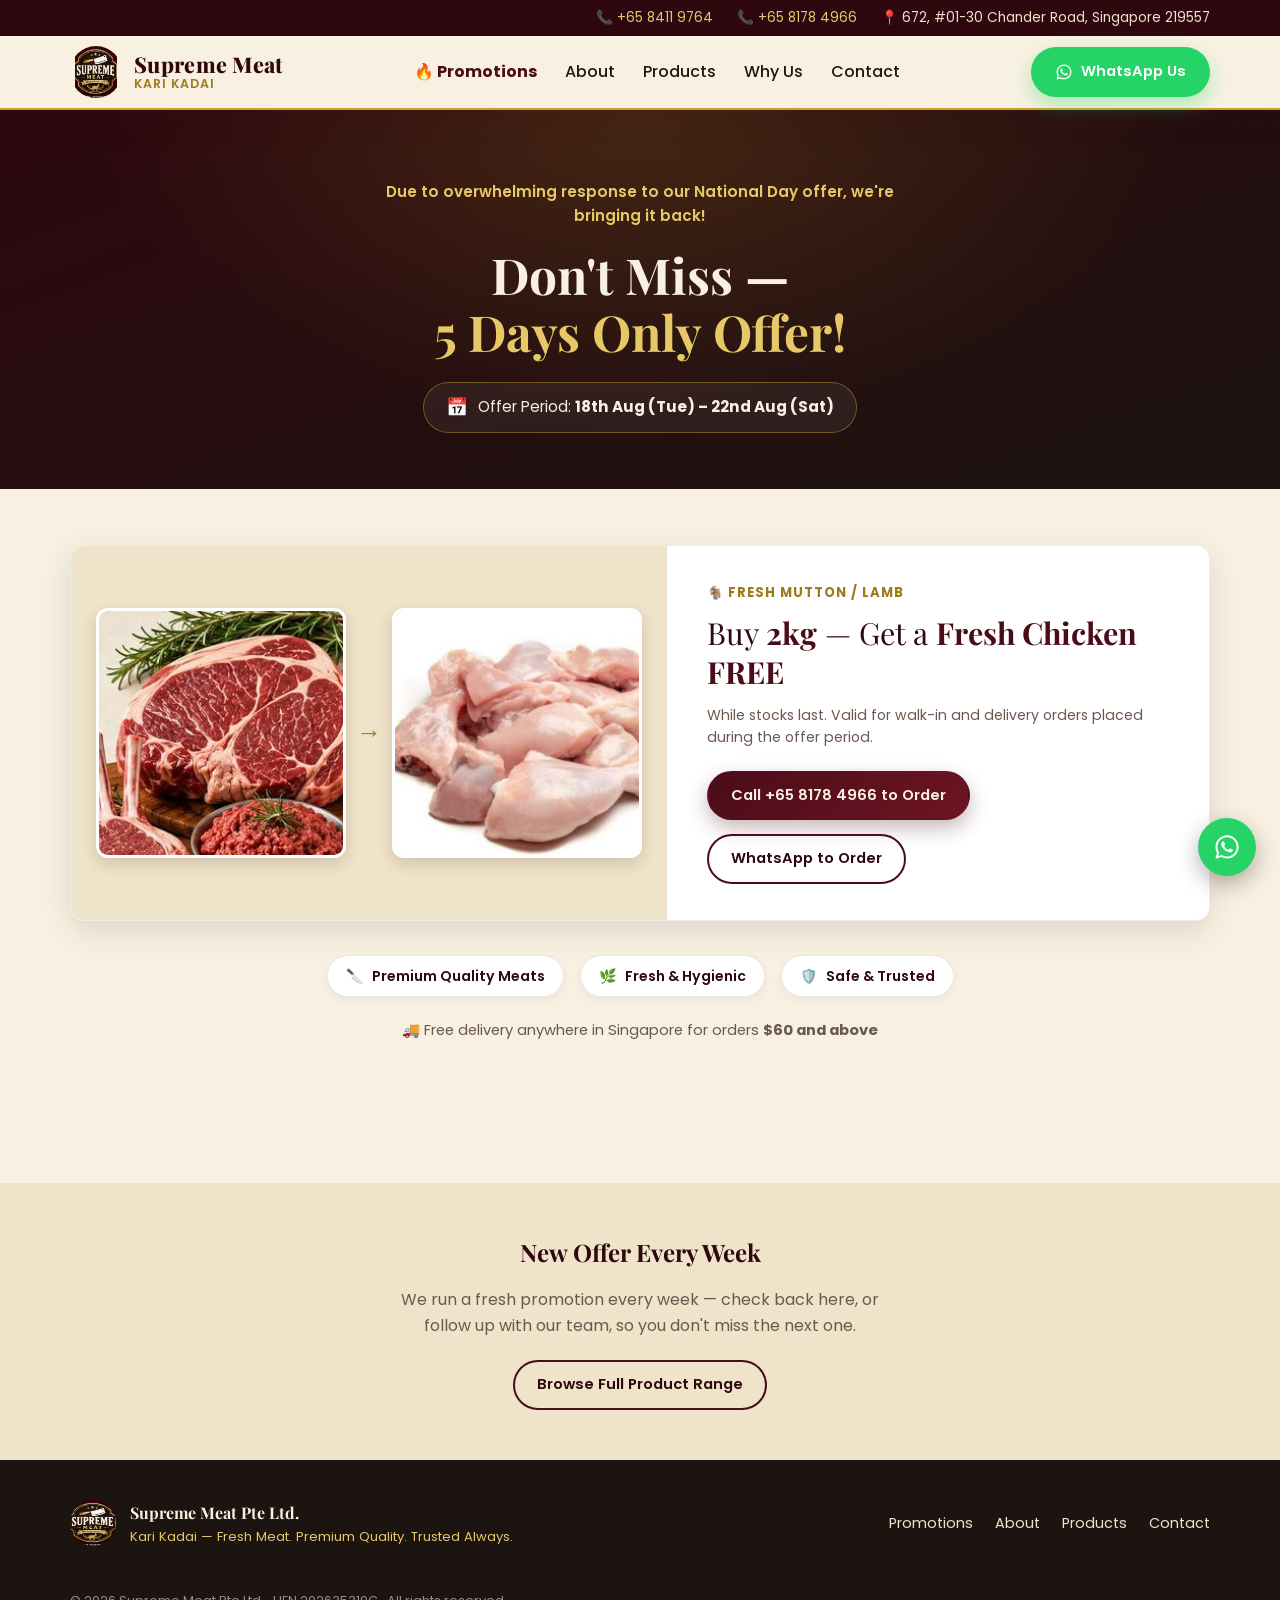
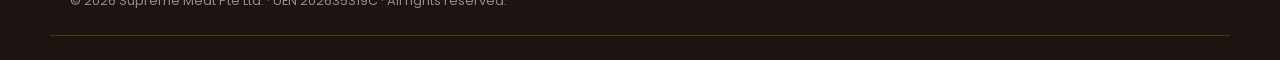
==== promotions.html @ 1bc74f45 "Add weekly Promotions page and homepage hero slider New promotions.html covers this week's offer (bu" ====
<!DOCTYPE html>
<html lang="en">
<head>
<meta charset="UTF-8">
<meta name="viewport" content="width=device-width, initial-scale=1.0">
<title>This Week's Offer | Supreme Meat Pte Ltd.</title>
<meta name="description" content="This week's promotion from Supreme Meat Pte Ltd. (Kari Kadai) — new offers every week on fresh goat, mutton and chicken in Singapore.">
<link rel="icon" type="image/png" href="assets/images/favicon.png">
<link rel="preconnect" href="https://fonts.googleapis.com">
<link rel="preconnect" href="https://fonts.gstatic.com" crossorigin>
<link href="https://fonts.googleapis.com/css2?family=Playfair+Display:wght@600;700;800;900&family=Poppins:wght@300;400;500;600;700&display=swap" rel="stylesheet">
<link rel="stylesheet" href="assets/css/style.css">
</head>
<body>

<div class="topbar">
  <div class="container topbar-inner">
    <div class="topbar-item"><a href="tel:+6584119764">📞 +65 8411 9764</a></div>
    <div class="topbar-item topbar-item--hide-sm"><a href="tel:+6581784966">📞 +65 8178 4966</a></div>
    <div class="topbar-item topbar-item--hide-sm">📍 672, #01-30 Chander Road, Singapore 219557</div>
  </div>
</div>

<header class="site-header" id="top">
  <div class="container header-inner">
    <a href="index.html" class="brand">
      <img src="assets/images/logo.png" alt="Supreme Meat logo" class="brand-logo">
      <span class="brand-text">
        <span class="brand-name">Supreme Meat</span>
        <span class="brand-tagline">Kari Kadai</span>
      </span>
    </a>

    <nav class="nav" id="nav">
      <a href="promotions.html" class="nav-promo">🔥 Promotions</a>
      <a href="index.html#about">About</a>
      <a href="index.html#products">Products</a>
      <a href="index.html#why-us">Why Us</a>
      <a href="index.html#contact">Contact</a>
    </nav>

    <a href="https://wa.me/6584119764?text=Hi%20Supreme%20Meat%2C%20I%27d%20like%20to%20order%20this%20week%27s%20offer" class="btn btn-whatsapp" target="_blank" rel="noopener">
      <svg viewBox="0 0 24 24" width="18" height="18" fill="currentColor"><path d="M12.04 2C6.58 2 2.13 6.45 2.13 11.91c0 1.75.46 3.45 1.32 4.95L2.05 22l5.25-1.38a9.87 9.87 0 0 0 4.74 1.21h.005c5.46 0 9.9-4.45 9.9-9.92 0-2.65-1.03-5.14-2.9-7.01A9.82 9.82 0 0 0 12.04 2zm0 18.15h-.004a8.2 8.2 0 0 1-4.19-1.15l-.3-.18-3.12.82.83-3.04-.2-.31a8.22 8.22 0 0 1-1.26-4.38c0-4.54 3.7-8.24 8.25-8.24 2.2 0 4.27.86 5.83 2.42a8.18 8.18 0 0 1 2.41 5.83c0 4.55-3.7 8.23-8.25 8.23zm4.52-6.16c-.25-.12-1.47-.72-1.7-.81-.23-.08-.39-.12-.56.13-.17.24-.64.8-.79.97-.14.16-.29.18-.54.06-.25-.12-1.04-.38-1.99-1.22-.73-.66-1.23-1.47-1.37-1.72-.14-.25-.02-.38.11-.5.11-.11.25-.29.37-.43.12-.15.16-.25.25-.41.08-.17.04-.31-.02-.43-.06-.12-.56-1.35-.77-1.85-.2-.48-.41-.42-.56-.43h-.48c-.17 0-.43.06-.66.31-.23.25-.86.84-.86 2.04 0 1.2.88 2.37 1 2.53.12.17 1.73 2.64 4.2 3.7.59.25 1.04.4 1.4.51.59.19 1.12.16 1.55.1.47-.07 1.47-.6 1.68-1.18.21-.58.21-1.08.14-1.18-.06-.11-.22-.17-.47-.29z"/></svg>
      WhatsApp Us
    </a>

    <button class="nav-toggle" id="navToggle" aria-label="Toggle menu">
      <span></span><span></span><span></span>
    </button>
  </div>
</header>

<!-- ============================================================
     THIS WEEK'S OFFER — update this block each week
     ============================================================ -->
<section class="promo-hero">
  <div class="container promo-hero-inner">
    <p class="promo-hero-eyebrow">Due to overwhelming response to our National Day offer, we're bringing it back!</p>
    <h1 class="promo-hero-headline">Don't Miss —<br><span>5 Days Only Offer!</span></h1>
    <div class="promo-period">
      <span class="promo-period-icon">📅</span>
      <span>Offer Period: <strong>18th Aug (Tue) – 22nd Aug (Sat)</strong></span>
    </div>
  </div>
</section>

<section class="promo-offer">
  <div class="container">
    <div class="promo-offer-card">
      <div class="promo-offer-media">
        <img src="assets/images/products/goat-lamb-chops.jpg" alt="Fresh Mutton / Lamb">
        <span class="promo-offer-arrow">→</span>
        <img src="assets/images/products/chicken-fresh.jpg" alt="Fresh Chicken">
      </div>
      <div class="promo-offer-copy">
        <p class="promo-offer-kicker">🐐 Fresh Mutton / Lamb</p>
        <p class="promo-offer-deal">Buy <strong>2kg</strong> — Get a <strong>Fresh Chicken FREE</strong></p>
        <p class="promo-offer-note">While stocks last. Valid for walk-in and delivery orders placed during the offer period.</p>
        <div class="promo-offer-actions">
          <a href="tel:+6581784966" class="btn btn-primary">Call +65 8178 4966 to Order</a>
          <a href="https://wa.me/6584119764?text=Hi%20Supreme%20Meat%2C%20I%27d%20like%20to%20order%20this%20week%27s%20offer" class="btn btn-outline" target="_blank" rel="noopener">WhatsApp to Order</a>
        </div>
      </div>
    </div>

    <div class="promo-badges">
      <div class="promo-badge"><span>🔪</span>Premium Quality Meats</div>
      <div class="promo-badge"><span>🌿</span>Fresh &amp; Hygienic</div>
      <div class="promo-badge"><span>🛡️</span>Safe &amp; Trusted</div>
    </div>

    <p class="promo-delivery">🚚 Free delivery anywhere in Singapore for orders <strong>$60 and above</strong></p>
  </div>
</section>
<!-- ========================== end weekly offer block ========================== -->

<section class="promo-next">
  <div class="container promo-next-inner">
    <h2>New Offer Every Week</h2>
    <p>We run a fresh promotion every week — check back here, or follow up with our team, so you don't miss the next one.</p>
    <a href="index.html#products" class="btn btn-outline">Browse Full Product Range</a>
  </div>
</section>

<footer class="site-footer">
  <div class="container footer-inner">
    <div class="footer-brand">
      <img src="assets/images/logo.png" alt="Supreme Meat logo">
      <div>
        <p class="footer-name">Supreme Meat Pte Ltd.</p>
        <p class="footer-tagline">Kari Kadai — Fresh Meat. Premium Quality. Trusted Always.</p>
      </div>
    </div>
    <div class="footer-links">
      <a href="promotions.html">Promotions</a>
      <a href="index.html#about">About</a>
      <a href="index.html#products">Products</a>
      <a href="index.html#contact">Contact</a>
    </div>
    <p class="footer-copy">&copy; <span id="year"></span> Supreme Meat Pte Ltd. · UEN 202635319C · All rights reserved.</p>
  </div>
</footer>

<a href="https://wa.me/6584119764?text=Hi%20Supreme%20Meat%2C%20I%27d%20like%20to%20order%20this%20week%27s%20offer" class="whatsapp-float" target="_blank" rel="noopener" aria-label="Chat on WhatsApp">
  <svg viewBox="0 0 24 24" width="28" height="28" fill="currentColor"><path d="M12.04 2C6.58 2 2.13 6.45 2.13 11.91c0 1.75.46 3.45 1.32 4.95L2.05 22l5.25-1.38a9.87 9.87 0 0 0 4.74 1.21h.005c5.46 0 9.9-4.45 9.9-9.92 0-2.65-1.03-5.14-2.9-7.01A9.82 9.82 0 0 0 12.04 2zm0 18.15h-.004a8.2 8.2 0 0 1-4.19-1.15l-.3-.18-3.12.82.83-3.04-.2-.31a8.22 8.22 0 0 1-1.26-4.38c0-4.54 3.7-8.24 8.25-8.24 2.2 0 4.27.86 5.83 2.42a8.18 8.18 0 0 1 2.41 5.83c0 4.55-3.7 8.23-8.25 8.23zm4.52-6.16c-.25-.12-1.47-.72-1.7-.81-.23-.08-.39-.12-.56.13-.17.24-.64.8-.79.97-.14.16-.29.18-.54.06-.25-.12-1.04-.38-1.99-1.22-.73-.66-1.23-1.47-1.37-1.72-.14-.25-.02-.38.11-.5.11-.11.25-.29.37-.43.12-.15.16-.25.25-.41.08-.17.04-.31-.02-.43-.06-.12-.56-1.35-.77-1.85-.2-.48-.41-.42-.56-.43h-.48c-.17 0-.43.06-.66.31-.23.25-.86.84-.86 2.04 0 1.2.88 2.37 1 2.53.12.17 1.73 2.64 4.2 3.7.59.25 1.04.4 1.4.51.59.19 1.12.16 1.55.1.47-.07 1.47-.6 1.68-1.18.21-.58.21-1.08.14-1.18-.06-.11-.22-.17-.47-.29z"/></svg>
</a>

<script src="assets/js/script.js"></script>
</body>
</html>
---- assets/css/style.css ----
/* ===== Supreme Meat / Kari Kadai — Site Styles ===== */

:root {
  --maroon-dark: #2e070f;
  --maroon: #4a0d18;
  --maroon-light: #6e1424;
  --gold: #c9a227;
  --gold-light: #e6c869;
  --gold-dark: #9c7c1c;
  --cream: #f8f1e2;
  --cream-dark: #efe3c9;
  --brown-dark: #1c1410;
  --text-dark: #241512;
  --text-muted: #6b584f;
  --radius: 14px;
  --shadow: 0 10px 30px rgba(46, 7, 15, 0.12);
  --font-display: 'Playfair Display', Georgia, serif;
  --font-body: 'Poppins', 'Segoe UI', sans-serif;
}

* { box-sizing: border-box; }

html { scroll-behavior: smooth; }

body {
  margin: 0;
  font-family: var(--font-body);
  color: var(--text-dark);
  background: var(--cream);
  line-height: 1.6;
}

img { max-width: 100%; display: block; }

.container {
  width: 100%;
  max-width: 1180px;
  margin: 0 auto;
  padding: 0 20px;
}

h1, h2, h3, h4 { font-family: var(--font-display); margin: 0 0 .5em; color: var(--maroon-dark); }

a { color: inherit; text-decoration: none; }

ul { padding-left: 1.2em; }

/* ---- Topbar ---- */
.topbar {
  background: var(--maroon-dark);
  color: var(--cream-dark);
  font-size: 0.85rem;
}
.topbar-inner {
  display: flex;
  align-items: center;
  justify-content: flex-end;
  gap: 24px;
  padding: 7px 20px;
}
.topbar-item a { color: var(--gold-light); }
.topbar-item a:hover { text-decoration: underline; }

/* ---- Header ---- */
.site-header {
  position: sticky;
  top: 0;
  z-index: 100;
  background: var(--cream);
  border-bottom: 2px solid var(--gold);
  box-shadow: var(--shadow);
}
.header-inner {
  display: flex;
  align-items: center;
  justify-content: space-between;
  gap: 20px;
  padding: 10px 20px;
}
.brand {
  display: flex;
  align-items: center;
  gap: 12px;
}
.brand-logo {
  width: 52px;
  height: 52px;
  object-fit: contain;
  border-radius: 50%;
}
.brand-text { display: flex; flex-direction: column; line-height: 1.15; }
.brand-name {
  font-family: var(--font-display);
  font-weight: 800;
  font-size: 1.35rem;
  color: var(--maroon-dark);
  letter-spacing: .3px;
}
.brand-tagline {
  font-size: .78rem;
  color: var(--gold-dark);
  font-weight: 600;
  letter-spacing: 1px;
  text-transform: uppercase;
}

.nav {
  display: flex;
  gap: 28px;
  font-weight: 500;
}
.nav a { position: relative; padding: 6px 0; }
.nav a:hover { color: var(--maroon); }
.nav a.nav-promo { color: var(--maroon); font-weight: 700; }
.nav a::after {
  content: '';
  position: absolute;
  left: 0; bottom: 0;
  width: 0; height: 2px;
  background: var(--gold);
  transition: width .2s ease;
}
.nav a:hover::after { width: 100%; }

.btn {
  display: inline-flex;
  align-items: center;
  gap: 8px;
  padding: 11px 22px;
  border-radius: 999px;
  font-weight: 600;
  font-size: .92rem;
  border: 2px solid transparent;
  cursor: pointer;
  transition: transform .15s ease, box-shadow .15s ease, background .15s ease, color .15s ease;
  white-space: nowrap;
}
.btn:hover { transform: translateY(-2px); }
.btn-primary {
  background: linear-gradient(135deg, var(--maroon), var(--maroon-light));
  color: var(--cream);
  box-shadow: 0 8px 20px rgba(74,13,24,.3);
}
.btn-primary:hover { box-shadow: 0 10px 24px rgba(74,13,24,.4); }
.btn-outline {
  background: transparent;
  border-color: var(--maroon);
  color: var(--maroon-dark);
}
.btn-outline:hover { background: var(--maroon); color: var(--cream); }
.btn-whatsapp {
  background: #25D366;
  color: #fff;
  box-shadow: 0 8px 20px rgba(37,211,102,.35);
}
.btn-whatsapp:hover { background: #1ebe5a; }

.nav-toggle {
  display: none;
  flex-direction: column;
  gap: 5px;
  background: none;
  border: none;
  cursor: pointer;
  padding: 6px;
}
.nav-toggle span {
  width: 26px;
  height: 3px;
  background: var(--maroon-dark);
  border-radius: 2px;
}

/* ---- Promo bar ---- */
.promo-bar {
  display: block;
  background: linear-gradient(90deg, var(--maroon-dark), var(--maroon) 60%, var(--maroon-dark));
  color: var(--cream);
  text-decoration: none;
  border-bottom: 1px solid rgba(201,162,39,.4);
}
.promo-bar-inner {
  display: flex;
  align-items: center;
  justify-content: center;
  gap: 14px;
  flex-wrap: wrap;
  padding: 11px 20px;
  text-align: center;
}
.promo-bar-tag {
  background: var(--gold);
  color: var(--maroon-dark);
  font-size: .72rem;
  font-weight: 800;
  letter-spacing: .5px;
  text-transform: uppercase;
  padding: 4px 11px;
  border-radius: 999px;
  flex-shrink: 0;
}
.promo-bar-text {
  font-size: .92rem;
  font-weight: 500;
}
.promo-bar-cta {
  font-size: .88rem;
  font-weight: 700;
  color: var(--gold-light);
  flex-shrink: 0;
}
.promo-bar:hover .promo-bar-cta { text-decoration: underline; }

/* ---- Hero / slider ---- */
.hero {
  position: relative;
  min-height: 78vh;
  overflow: hidden;
  color: var(--cream);
}
.hero-slider .slide {
  position: absolute;
  inset: 0;
  display: flex;
  align-items: center;
  background-size: cover;
  background-position: center;
  opacity: 0;
  visibility: hidden;
  transition: opacity .9s ease;
  cursor: pointer;
}
.hero-slider .slide.is-active {
  position: relative;
  opacity: 1;
  visibility: visible;
  z-index: 2;
}
.hero-overlay {
  position: absolute;
  inset: 0;
  z-index: 0;
}
.hero-overlay--brand {
  background: linear-gradient(100deg, rgba(20,4,8,.92) 25%, rgba(20,4,8,.68) 55%, rgba(20,4,8,.4) 100%);
}
.hero-overlay--delivery {
  background: linear-gradient(100deg, rgba(28,18,4,.92) 25%, rgba(92,68,10,.72) 55%, rgba(92,68,10,.38) 100%);
}
.hero-overlay--promo {
  background: linear-gradient(100deg, rgba(46,7,15,.94) 20%, rgba(122,20,36,.78) 55%, rgba(122,20,36,.42) 100%);
}
.hero-content { position: relative; z-index: 1; max-width: 640px; padding: 90px 20px; }
.slider-dots {
  position: absolute;
  bottom: 22px;
  left: 50%;
  transform: translateX(-50%);
  z-index: 3;
  display: flex;
  gap: 10px;
}
.dot {
  width: 10px;
  height: 10px;
  border-radius: 50%;
  background: rgba(255,255,255,.4);
  border: none;
  padding: 0;
  cursor: pointer;
  transition: background .2s ease, transform .2s ease;
}
.dot.is-active { background: var(--gold-light); transform: scale(1.35); }
.dot:hover { background: rgba(255,255,255,.7); }
.hero-eyebrow {
  color: var(--gold-light);
  letter-spacing: 2px;
  font-weight: 600;
  font-size: .82rem;
  text-transform: uppercase;
  margin-bottom: 14px;
}
.hero h1 {
  color: var(--cream);
  font-size: clamp(2.2rem, 5vw, 3.4rem);
  font-weight: 800;
  line-height: 1.15;
  margin-bottom: 18px;
}
.hero h1 span { color: var(--gold-light); }
.hero-sub {
  font-size: 1.05rem;
  color: var(--cream-dark);
  max-width: 520px;
  margin-bottom: 30px;
}
.hero-actions { display: flex; gap: 16px; flex-wrap: wrap; }
.hero .btn-outline { border-color: var(--gold-light); color: var(--cream); }
.hero .btn-outline:hover { background: var(--gold-light); color: var(--maroon-dark); }

/* ---- Features strip ---- */
.features {
  background: var(--brown-dark);
  color: var(--cream-dark);
  padding: 26px 0;
  border-bottom: 3px solid var(--gold);
}
.features-grid {
  display: grid;
  grid-template-columns: repeat(4, 1fr);
  gap: 20px;
  text-align: center;
}
.feature { display: flex; flex-direction: column; align-items: center; gap: 10px; }
.feature-icon {
  width: 50px; height: 50px;
  border-radius: 50%;
  display: flex; align-items: center; justify-content: center;
  background: rgba(201,162,39,.12);
  color: var(--gold-light);
  border: 1px solid rgba(201,162,39,.4);
}
.feature h3 { color: var(--cream); font-size: .95rem; font-family: var(--font-body); font-weight: 600; margin: 0; }

/* ---- Section generic ---- */
section { padding: 80px 0; }
.section-eyebrow {
  color: var(--gold-dark);
  text-transform: uppercase;
  letter-spacing: 2px;
  font-weight: 700;
  font-size: .82rem;
  margin-bottom: 8px;
}
.section-sub { color: var(--text-muted); max-width: 620px; }
.center { text-align: center; margin-left: auto; margin-right: auto; }
h2.center, .section-sub.center { margin-left: auto; margin-right: auto; }
.products h2.center { margin-bottom: 10px; }

/* ---- About ---- */
.about { background: var(--cream); }
.about-grid {
  display: grid;
  grid-template-columns: 300px 1fr;
  gap: 60px;
  align-items: center;
}
.about-media img {
  border-radius: var(--radius);
  box-shadow: var(--shadow);
  border: 6px solid #fff;
}
.about-copy h2 { font-size: 2rem; margin-bottom: 18px; }
.about-copy .accent { color: var(--maroon); }
.about-points { margin: 20px 0 28px; color: var(--text-muted); }
.about-points li { margin-bottom: 8px; }
.about-cta { display: flex; gap: 14px; flex-wrap: wrap; }

/* ---- Products ---- */
.products { background: var(--cream-dark); }
.product-group-title {
  display: flex;
  align-items: center;
  gap: 10px;
  color: var(--maroon);
  font-size: 1.25rem;
  margin: 46px 0 20px;
  padding-bottom: 10px;
  border-bottom: 2px solid var(--gold);
}
.product-group-title svg { color: var(--gold-dark); flex-shrink: 0; }
.product-group-title:first-of-type { margin-top: 30px; }

.product-grid {
  display: grid;
  grid-template-columns: repeat(auto-fill, minmax(210px, 1fr));
  gap: 20px;
}
.product-card {
  background: #fff;
  border: 1px solid rgba(74,13,24,.08);
  border-radius: var(--radius);
  overflow: hidden;
  text-align: center;
  box-shadow: 0 4px 14px rgba(46,7,15,.06);
  transition: transform .18s ease, box-shadow .18s ease, border-color .18s ease;
}
.product-card:hover {
  transform: translateY(-6px);
  box-shadow: 0 14px 28px rgba(46,7,15,.14);
  border-color: var(--gold);
}
.product-photo {
  position: relative;
  aspect-ratio: 4 / 3;
  background: var(--cream-dark);
}
.product-photo img {
  width: 100%;
  height: 100%;
  object-fit: cover;
  display: block;
}
.product-photo.photo-pending {
  display: flex;
  align-items: center;
  justify-content: center;
  border: 2px dashed rgba(201,162,39,.55);
}
.product-photo.photo-pending::before {
  content: '🔪';
  display: block;
  font-size: 1.6rem;
  opacity: .55;
}
.product-photo.photo-pending::after {
  content: 'Photo coming soon';
  position: absolute;
  bottom: 14px;
  left: 0;
  right: 0;
  text-align: center;
  font-size: .78rem;
  font-weight: 600;
  color: var(--text-muted);
}
.product-card-body {
  padding: 16px 18px 20px;
}
.product-card h4 {
  font-size: 1.02rem;
  margin-bottom: 6px;
  color: var(--maroon-dark);
}
.product-card p {
  font-size: .85rem;
  color: var(--text-muted);
  margin: 0;
}

/* ---- Why Us ---- */
.why-us { background: var(--maroon-dark); color: var(--cream-dark); }
.why-grid {
  display: grid;
  grid-template-columns: 1fr 1fr;
  gap: 50px;
  align-items: center;
}
.why-copy h2 { color: var(--cream); font-size: 2rem; }
.why-copy .section-eyebrow { color: var(--gold-light); }
.why-copy p { color: var(--cream-dark); }
.why-badges { display: grid; grid-template-columns: 1fr 1fr; gap: 18px; }
.why-badge {
  display: flex;
  gap: 14px;
  align-items: flex-start;
  background: rgba(255,255,255,.04);
  border: 1px solid rgba(201,162,39,.3);
  border-radius: var(--radius);
  padding: 18px;
}
.why-badge-icon {
  font-size: 1.4rem;
  width: 42px; height: 42px;
  display: flex; align-items: center; justify-content: center;
  background: rgba(201,162,39,.15);
  border-radius: 50%;
  color: var(--gold-light);
  flex-shrink: 0;
}
.why-badge h4 { color: var(--cream); margin: 0 0 4px; font-size: .98rem; }
.why-badge p { margin: 0; font-size: .84rem; color: var(--cream-dark); opacity: .85; }

/* ---- Promotions page ---- */
.promo-hero {
  background:
    radial-gradient(ellipse at top, rgba(201,162,39,.18), transparent 60%),
    linear-gradient(160deg, var(--maroon-dark), var(--brown-dark));
  color: var(--cream);
  padding: 70px 0 56px;
  text-align: center;
}
.promo-hero-inner { max-width: 720px; margin: 0 auto; }
.promo-hero-eyebrow {
  color: var(--gold-light);
  font-weight: 600;
  font-size: .95rem;
  max-width: 520px;
  margin: 0 auto 18px;
}
.promo-hero-headline {
  color: var(--cream);
  font-size: clamp(2rem, 5vw, 3.1rem);
  line-height: 1.15;
  margin-bottom: 22px;
  text-wrap: balance;
}
.promo-hero-headline span { color: var(--gold-light); }
.promo-period {
  display: inline-flex;
  align-items: center;
  gap: 10px;
  background: rgba(255,255,255,.06);
  border: 1px solid rgba(201,162,39,.45);
  border-radius: 999px;
  padding: 10px 22px;
  font-size: .95rem;
}
.promo-period-icon { font-size: 1.1rem; }

.promo-offer { background: var(--cream); padding-top: 56px; }
.promo-offer-card {
  display: grid;
  grid-template-columns: 1.1fr 1fr;
  gap: 0;
  background: #fff;
  border-radius: var(--radius);
  overflow: hidden;
  box-shadow: var(--shadow);
  border: 1px solid rgba(74,13,24,.08);
}
.promo-offer-media {
  display: flex;
  align-items: center;
  justify-content: center;
  gap: 10px;
  background: var(--cream-dark);
  padding: 20px;
}
.promo-offer-media img {
  width: 45%;
  aspect-ratio: 1;
  object-fit: cover;
  border-radius: 12px;
  border: 3px solid #fff;
  box-shadow: 0 6px 16px rgba(46,7,15,.15);
}
.promo-offer-arrow {
  font-size: 1.6rem;
  color: var(--gold-dark);
  flex-shrink: 0;
}
.promo-offer-copy { padding: 36px 40px; display: flex; flex-direction: column; justify-content: center; }
.promo-offer-kicker {
  color: var(--gold-dark);
  font-weight: 700;
  text-transform: uppercase;
  letter-spacing: 1px;
  font-size: .82rem;
  margin: 0 0 10px;
}
.promo-offer-deal {
  font-family: var(--font-display);
  font-size: clamp(1.4rem, 3vw, 1.9rem);
  color: var(--maroon-dark);
  margin: 0 0 12px;
  line-height: 1.3;
}
.promo-offer-deal strong { color: var(--maroon); }
.promo-offer-note { color: var(--text-muted); font-size: .88rem; margin: 0 0 22px; }
.promo-offer-actions { display: flex; gap: 14px; flex-wrap: wrap; }

.promo-badges {
  display: flex;
  justify-content: center;
  gap: 16px;
  flex-wrap: wrap;
  margin: 34px 0 22px;
}
.promo-badge {
  display: flex;
  align-items: center;
  gap: 8px;
  background: #fff;
  border: 1px solid rgba(74,13,24,.1);
  border-radius: 999px;
  padding: 9px 18px;
  font-size: .88rem;
  font-weight: 600;
  color: var(--maroon-dark);
  box-shadow: 0 3px 10px rgba(46,7,15,.05);
}
.promo-delivery {
  text-align: center;
  color: var(--text-muted);
  font-size: .92rem;
  margin: 0 0 60px;
}

.promo-next { background: var(--cream-dark); padding: 50px 0; }
.promo-next-inner { max-width: 520px; margin: 0 auto; text-align: center; }
.promo-next-inner p { color: var(--text-muted); margin-bottom: 22px; }

/* ---- Contact ---- */
.contact { background: var(--cream); }
.contact-grid {
  display: grid;
  grid-template-columns: 1fr 1fr;
  gap: 46px;
  margin-top: 40px;
  align-items: stretch;
}
.contact-info {
  background: #fff;
  border-radius: var(--radius);
  box-shadow: var(--shadow);
  padding: 34px;
  border: 1px solid rgba(74,13,24,.08);
}
.contact-row {
  display: flex;
  gap: 16px;
  align-items: flex-start;
  margin-bottom: 22px;
}
.contact-icon {
  width: 42px; height: 42px;
  flex-shrink: 0;
  border-radius: 50%;
  background: var(--cream-dark);
  display: flex; align-items: center; justify-content: center;
  font-size: .95rem;
  color: var(--maroon);
  font-weight: 700;
}
.contact-row h4 { margin: 0 0 4px; font-size: 1rem; color: var(--maroon-dark); }
.contact-row p { margin: 0; color: var(--text-muted); font-size: .93rem; }
.contact-row a:hover { color: var(--maroon); text-decoration: underline; }
.contact-actions { display: flex; gap: 14px; flex-wrap: wrap; margin-top: 10px; }
.contact-map {
  min-height: 340px;
  border-radius: var(--radius);
  overflow: hidden;
  box-shadow: var(--shadow);
  border: 1px solid rgba(74,13,24,.08);
}

/* ---- Footer ---- */
.site-footer {
  background: var(--brown-dark);
  color: var(--cream-dark);
  padding: 40px 0 24px;
}
.footer-inner {
  display: flex;
  flex-wrap: wrap;
  align-items: center;
  justify-content: space-between;
  gap: 24px;
  padding-bottom: 24px;
  border-bottom: 1px solid rgba(201,162,39,.25);
}
.footer-brand { display: flex; align-items: center; gap: 14px; }
.footer-brand img { width: 46px; height: 46px; border-radius: 50%; }
.footer-name { margin: 0; font-family: var(--font-display); font-weight: 700; color: var(--cream); }
.footer-tagline { margin: 0; font-size: .82rem; color: var(--gold-light); }
.footer-links { display: flex; gap: 22px; font-size: .9rem; }
.footer-links a:hover { color: var(--gold-light); }
.footer-copy { text-align: center; font-size: .8rem; color: rgba(248,241,226,.55); margin: 20px 0 0; }

/* ---- WhatsApp floating button ---- */
.whatsapp-float {
  position: fixed;
  bottom: 24px; right: 24px;
  width: 58px; height: 58px;
  background: #25D366;
  color: #fff;
  border-radius: 50%;
  display: flex; align-items: center; justify-content: center;
  box-shadow: 0 8px 22px rgba(0,0,0,.3);
  z-index: 200;
  transition: transform .2s ease;
}
.whatsapp-float:hover { transform: scale(1.08); }

/* ---- Responsive ---- */
@media (max-width: 900px) {
  .about-grid, .why-grid, .contact-grid { grid-template-columns: 1fr; }
  .about-media { max-width: 280px; margin: 0 auto; }
  .features-grid { grid-template-columns: repeat(2, 1fr); }
  .why-badges { grid-template-columns: 1fr; }
  .promo-offer-card { grid-template-columns: 1fr; }
  .promo-offer-copy { padding: 28px 26px; text-align: center; }
  .promo-offer-actions { justify-content: center; }
}

@media (max-width: 760px) {
  .topbar-item--hide-sm { display: none; }
  .nav {
    position: absolute;
    top: 100%; left: 0; right: 0;
    background: var(--cream);
    flex-direction: column;
    gap: 0;
    border-bottom: 2px solid var(--gold);
    box-shadow: var(--shadow);
    max-height: 0;
    overflow: hidden;
    transition: max-height .25s ease;
  }
  .nav.open { max-height: 300px; }
  .nav a { padding: 14px 20px; border-top: 1px solid rgba(74,13,24,.08); }
  .header-inner .btn-whatsapp { display: none; }
  .nav-toggle { display: flex; }
  .hero { min-height: 90vh; text-align: left; }
  .hero-content { padding: 70px 20px; }
}

@media (max-width: 520px) {
  .features-grid { grid-template-columns: 1fr 1fr; }
  .product-grid { grid-template-columns: repeat(2, 1fr); }
  .brand-name { font-size: 1.1rem; }
}
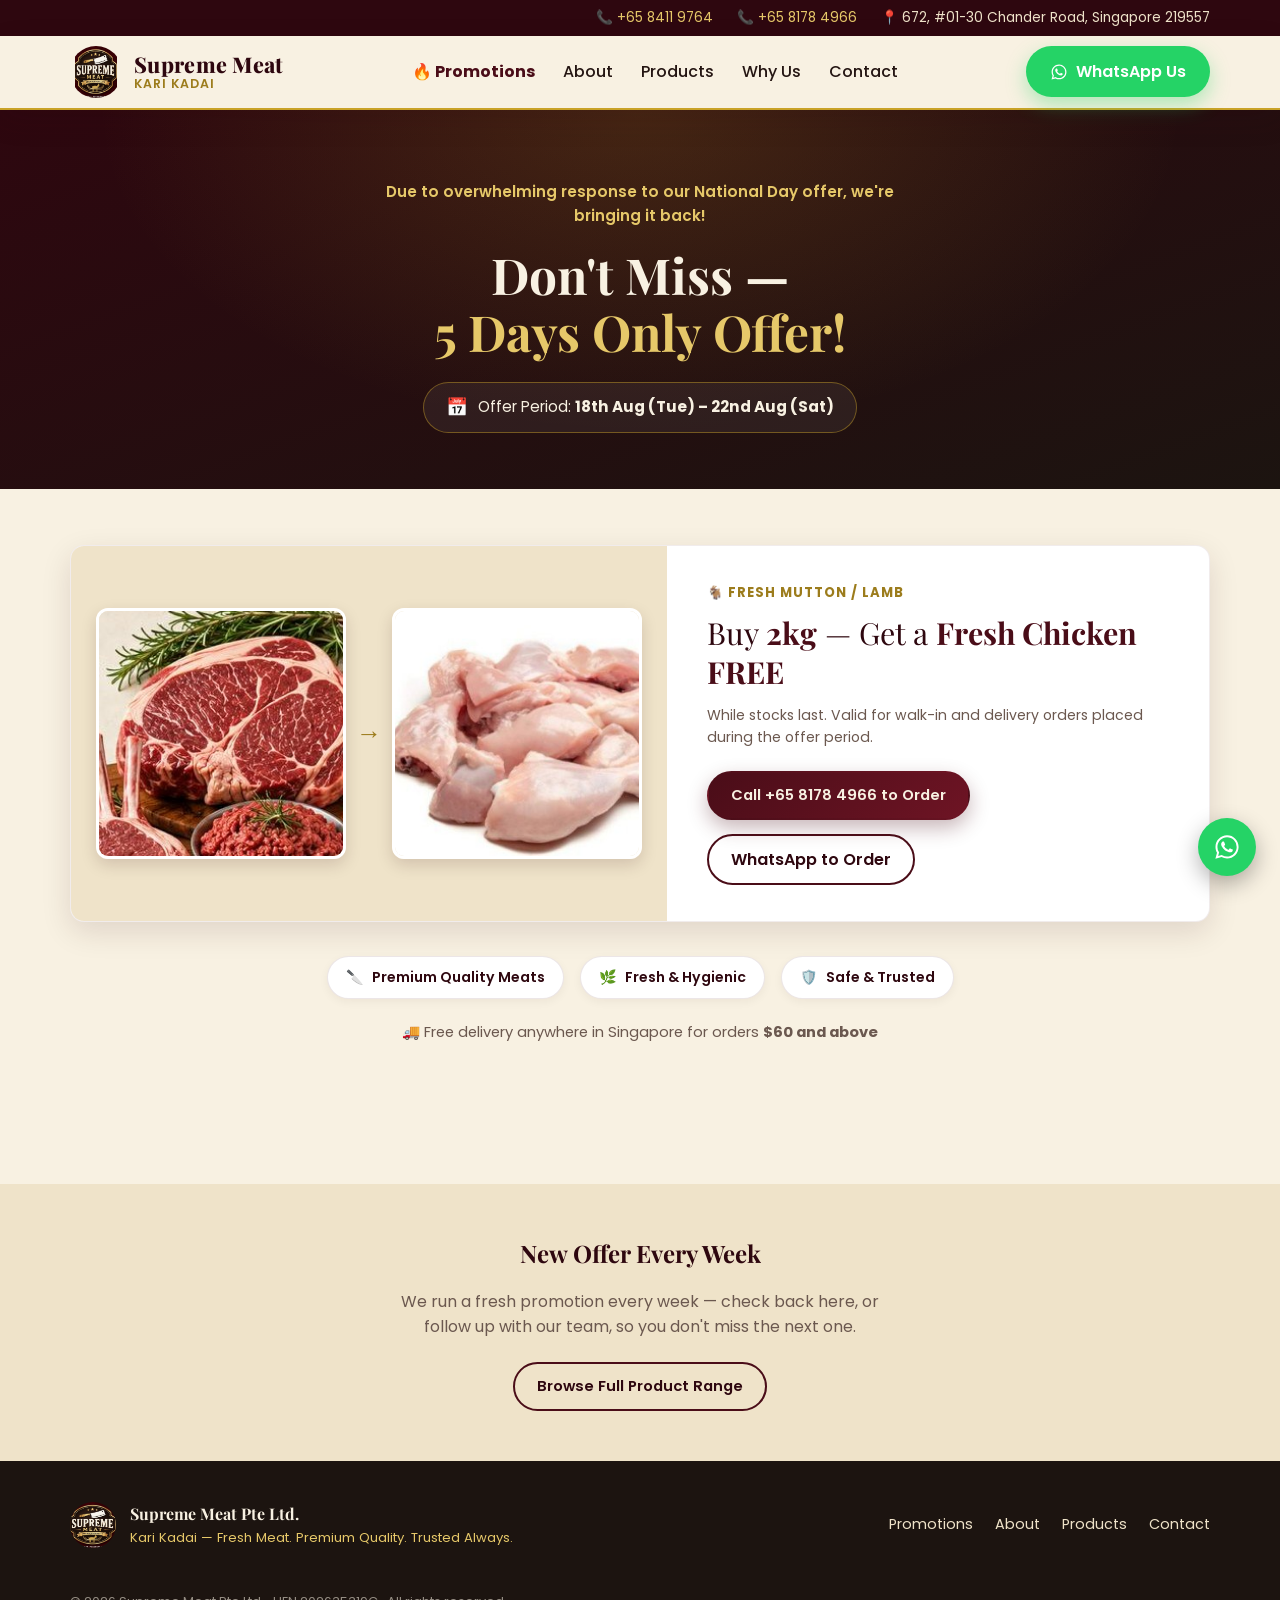
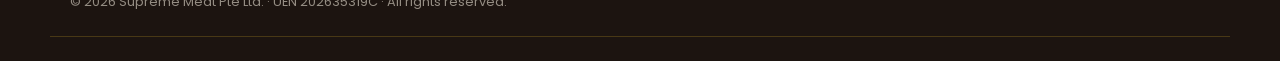
==== commit 615d3511: "Replace direct WhatsApp links with an order-form modal Every WhatsApp trigger (header, floating butt" ====
--- a/promotions.html
+++ b/promotions.html
@@ -39,10 +39,10 @@
       <a href="index.html#contact">Contact</a>
     </nav>
 
-    <a href="https://wa.me/6584119764?text=Hi%20Supreme%20Meat%2C%20I%27d%20like%20to%20order%20this%20week%27s%20offer" class="btn btn-whatsapp" target="_blank" rel="noopener">
+    <button type="button" class="btn btn-whatsapp js-open-order-form">
       <svg viewBox="0 0 24 24" width="18" height="18" fill="currentColor"><path d="M12.04 2C6.58 2 2.13 6.45 2.13 11.91c0 1.75.46 3.45 1.32 4.95L2.05 22l5.25-1.38a9.87 9.87 0 0 0 4.74 1.21h.005c5.46 0 9.9-4.45 9.9-9.92 0-2.65-1.03-5.14-2.9-7.01A9.82 9.82 0 0 0 12.04 2zm0 18.15h-.004a8.2 8.2 0 0 1-4.19-1.15l-.3-.18-3.12.82.83-3.04-.2-.31a8.22 8.22 0 0 1-1.26-4.38c0-4.54 3.7-8.24 8.25-8.24 2.2 0 4.27.86 5.83 2.42a8.18 8.18 0 0 1 2.41 5.83c0 4.55-3.7 8.23-8.25 8.23zm4.52-6.16c-.25-.12-1.47-.72-1.7-.81-.23-.08-.39-.12-.56.13-.17.24-.64.8-.79.97-.14.16-.29.18-.54.06-.25-.12-1.04-.38-1.99-1.22-.73-.66-1.23-1.47-1.37-1.72-.14-.25-.02-.38.11-.5.11-.11.25-.29.37-.43.12-.15.16-.25.25-.41.08-.17.04-.31-.02-.43-.06-.12-.56-1.35-.77-1.85-.2-.48-.41-.42-.56-.43h-.48c-.17 0-.43.06-.66.31-.23.25-.86.84-.86 2.04 0 1.2.88 2.37 1 2.53.12.17 1.73 2.64 4.2 3.7.59.25 1.04.4 1.4.51.59.19 1.12.16 1.55.1.47-.07 1.47-.6 1.68-1.18.21-.58.21-1.08.14-1.18-.06-.11-.22-.17-.47-.29z"/></svg>
       WhatsApp Us
-    </a>
+    </button>
 
     <button class="nav-toggle" id="navToggle" aria-label="Toggle menu">
       <span></span><span></span><span></span>
@@ -78,7 +78,7 @@
         <p class="promo-offer-note">While stocks last. Valid for walk-in and delivery orders placed during the offer period.</p>
         <div class="promo-offer-actions">
           <a href="tel:+6581784966" class="btn btn-primary">Call +65 8178 4966 to Order</a>
-          <a href="https://wa.me/6584119764?text=Hi%20Supreme%20Meat%2C%20I%27d%20like%20to%20order%20this%20week%27s%20offer" class="btn btn-outline" target="_blank" rel="noopener">WhatsApp to Order</a>
+          <button type="button" class="btn btn-outline js-open-order-form" data-note="This week's 5-Days-Only offer (18–22 Aug): Buy 2kg Mutton/Lamb, get a Fresh Chicken FREE">WhatsApp to Order</button>
         </div>
       </div>
     </div>
@@ -121,9 +121,132 @@
   </div>
 </footer>
 
-<a href="https://wa.me/6584119764?text=Hi%20Supreme%20Meat%2C%20I%27d%20like%20to%20order%20this%20week%27s%20offer" class="whatsapp-float" target="_blank" rel="noopener" aria-label="Chat on WhatsApp">
+<button type="button" class="whatsapp-float js-open-order-form" aria-label="Chat on WhatsApp">
   <svg viewBox="0 0 24 24" width="28" height="28" fill="currentColor"><path d="M12.04 2C6.58 2 2.13 6.45 2.13 11.91c0 1.75.46 3.45 1.32 4.95L2.05 22l5.25-1.38a9.87 9.87 0 0 0 4.74 1.21h.005c5.46 0 9.9-4.45 9.9-9.92 0-2.65-1.03-5.14-2.9-7.01A9.82 9.82 0 0 0 12.04 2zm0 18.15h-.004a8.2 8.2 0 0 1-4.19-1.15l-.3-.18-3.12.82.83-3.04-.2-.31a8.22 8.22 0 0 1-1.26-4.38c0-4.54 3.7-8.24 8.25-8.24 2.2 0 4.27.86 5.83 2.42a8.18 8.18 0 0 1 2.41 5.83c0 4.55-3.7 8.23-8.25 8.23zm4.52-6.16c-.25-.12-1.47-.72-1.7-.81-.23-.08-.39-.12-.56.13-.17.24-.64.8-.79.97-.14.16-.29.18-.54.06-.25-.12-1.04-.38-1.99-1.22-.73-.66-1.23-1.47-1.37-1.72-.14-.25-.02-.38.11-.5.11-.11.25-.29.37-.43.12-.15.16-.25.25-.41.08-.17.04-.31-.02-.43-.06-.12-.56-1.35-.77-1.85-.2-.48-.41-.42-.56-.43h-.48c-.17 0-.43.06-.66.31-.23.25-.86.84-.86 2.04 0 1.2.88 2.37 1 2.53.12.17 1.73 2.64 4.2 3.7.59.25 1.04.4 1.4.51.59.19 1.12.16 1.55.1.47-.07 1.47-.6 1.68-1.18.21-.58.21-1.08.14-1.18-.06-.11-.22-.17-.47-.29z"/></svg>
-</a>
+</button>
+
+<div class="order-modal" id="orderModal" aria-hidden="true">
+  <div class="order-modal-backdrop" data-close></div>
+  <div class="order-modal-panel" role="dialog" aria-modal="true" aria-labelledby="orderModalTitle">
+    <button type="button" class="order-modal-close" data-close aria-label="Close order form">&times;</button>
+    <h3 id="orderModalTitle">Place Your Order</h3>
+    <p class="order-modal-sub">Fill in your details, pick your items, and we'll send it straight to our WhatsApp.</p>
+
+    <form id="orderForm" novalidate>
+      <div class="form-row">
+        <label for="orderName">Your Name</label>
+        <input type="text" id="orderName" name="name" required placeholder="e.g. Ahmad">
+      </div>
+      <div class="form-row">
+        <label for="orderContact">Contact Number</label>
+        <input type="tel" id="orderContact" name="contact" required placeholder="e.g. 9123 4567">
+      </div>
+
+      <div class="form-row">
+        <label>Select Items &amp; Quantity (kg)</label>
+        <div class="order-items-list">
+
+          <p class="order-items-group">Fresh Goat / Lamb</p>
+          <div class="order-item-row">
+            <label class="order-item-label"><input type="checkbox" class="item-check" value="Fresh Goat / Lamb — Boneless">Boneless</label>
+            <input type="number" class="item-qty" min="0.5" step="0.5" value="1" disabled aria-label="Quantity in kg">
+          </div>
+          <div class="order-item-row">
+            <label class="order-item-label"><input type="checkbox" class="item-check" value="Fresh Goat / Lamb — With Bone">With Bone</label>
+            <input type="number" class="item-qty" min="0.5" step="0.5" value="1" disabled aria-label="Quantity in kg">
+          </div>
+          <div class="order-item-row">
+            <label class="order-item-label"><input type="checkbox" class="item-check" value="Fresh Goat / Lamb — Chops">Chops</label>
+            <input type="number" class="item-qty" min="0.5" step="0.5" value="1" disabled aria-label="Quantity in kg">
+          </div>
+          <div class="order-item-row">
+            <label class="order-item-label"><input type="checkbox" class="item-check" value="Fresh Goat / Lamb — Ribs">Ribs</label>
+            <input type="number" class="item-qty" min="0.5" step="0.5" value="1" disabled aria-label="Quantity in kg">
+          </div>
+          <div class="order-item-row">
+            <label class="order-item-label"><input type="checkbox" class="item-check" value="Fresh Goat / Lamb — Minced Meat">Minced Meat</label>
+            <input type="number" class="item-qty" min="0.5" step="0.5" value="1" disabled aria-label="Quantity in kg">
+          </div>
+
+          <p class="order-items-group">Fresh Mutton</p>
+          <div class="order-item-row">
+            <label class="order-item-label"><input type="checkbox" class="item-check" value="Fresh Mutton — Boneless">Boneless</label>
+            <input type="number" class="item-qty" min="0.5" step="0.5" value="1" disabled aria-label="Quantity in kg">
+          </div>
+          <div class="order-item-row">
+            <label class="order-item-label"><input type="checkbox" class="item-check" value="Fresh Mutton — With Bone">With Bone</label>
+            <input type="number" class="item-qty" min="0.5" step="0.5" value="1" disabled aria-label="Quantity in kg">
+          </div>
+          <div class="order-item-row">
+            <label class="order-item-label"><input type="checkbox" class="item-check" value="Fresh Mutton — Chops">Chops</label>
+            <input type="number" class="item-qty" min="0.5" step="0.5" value="1" disabled aria-label="Quantity in kg">
+          </div>
+          <div class="order-item-row">
+            <label class="order-item-label"><input type="checkbox" class="item-check" value="Fresh Mutton — Ribs">Ribs</label>
+            <input type="number" class="item-qty" min="0.5" step="0.5" value="1" disabled aria-label="Quantity in kg">
+          </div>
+          <div class="order-item-row">
+            <label class="order-item-label"><input type="checkbox" class="item-check" value="Fresh Mutton — Minced Meat">Minced Meat</label>
+            <input type="number" class="item-qty" min="0.5" step="0.5" value="1" disabled aria-label="Quantity in kg">
+          </div>
+
+          <p class="order-items-group">Mutton Bone &amp; Offal</p>
+          <div class="order-item-row">
+            <label class="order-item-label"><input type="checkbox" class="item-check" value="Mutton Bone">Mutton Bone</label>
+            <input type="number" class="item-qty" min="0.5" step="0.5" value="1" disabled aria-label="Quantity in kg">
+          </div>
+          <div class="order-item-row">
+            <label class="order-item-label"><input type="checkbox" class="item-check" value="Mutton Liver">Mutton Liver</label>
+            <input type="number" class="item-qty" min="0.5" step="0.5" value="1" disabled aria-label="Quantity in kg">
+          </div>
+          <div class="order-item-row">
+            <label class="order-item-label"><input type="checkbox" class="item-check" value="Mutton Trips">Mutton Trips</label>
+            <input type="number" class="item-qty" min="0.5" step="0.5" value="1" disabled aria-label="Quantity in kg">
+          </div>
+          <div class="order-item-row">
+            <label class="order-item-label"><input type="checkbox" class="item-check" value="Mutton Brain">Mutton Brain</label>
+            <input type="number" class="item-qty" min="0.5" step="0.5" value="1" disabled aria-label="Quantity in kg">
+          </div>
+          <div class="order-item-row">
+            <label class="order-item-label"><input type="checkbox" class="item-check" value="Mutton Spleen">Mutton Spleen</label>
+            <input type="number" class="item-qty" min="0.5" step="0.5" value="1" disabled aria-label="Quantity in kg">
+          </div>
+          <div class="order-item-row">
+            <label class="order-item-label"><input type="checkbox" class="item-check" value="Paya">Paya</label>
+            <input type="number" class="item-qty" min="0.5" step="0.5" value="1" disabled aria-label="Quantity in kg">
+          </div>
+
+          <p class="order-items-group">Fresh Chicken</p>
+          <div class="order-item-row">
+            <label class="order-item-label"><input type="checkbox" class="item-check" value="Fresh Chicken">Fresh Chicken</label>
+            <input type="number" class="item-qty" min="0.5" step="0.5" value="1" disabled aria-label="Quantity in kg">
+          </div>
+          <div class="order-item-row">
+            <label class="order-item-label"><input type="checkbox" class="item-check" value="Chicken Boneless">Chicken Boneless</label>
+            <input type="number" class="item-qty" min="0.5" step="0.5" value="1" disabled aria-label="Quantity in kg">
+          </div>
+          <div class="order-item-row">
+            <label class="order-item-label"><input type="checkbox" class="item-check" value="Kampong Chicken">Kampong Chicken</label>
+            <input type="number" class="item-qty" min="0.5" step="0.5" value="1" disabled aria-label="Quantity in kg">
+          </div>
+
+        </div>
+      </div>
+
+      <div class="form-row">
+        <label for="orderNotes">Notes / Delivery Address <span>(optional)</span></label>
+        <textarea id="orderNotes" name="notes" rows="2" placeholder="Delivery address, preferred time, special requests..."></textarea>
+      </div>
+
+      <p class="order-form-error" id="orderFormError" hidden></p>
+
+      <button type="submit" class="btn btn-whatsapp order-submit">
+        <svg viewBox="0 0 24 24" width="18" height="18" fill="currentColor"><path d="M12.04 2C6.58 2 2.13 6.45 2.13 11.91c0 1.75.46 3.45 1.32 4.95L2.05 22l5.25-1.38a9.87 9.87 0 0 0 4.74 1.21h.005c5.46 0 9.9-4.45 9.9-9.92 0-2.65-1.03-5.14-2.9-7.01A9.82 9.82 0 0 0 12.04 2zm0 18.15h-.004a8.2 8.2 0 0 1-4.19-1.15l-.3-.18-3.12.82.83-3.04-.2-.31a8.22 8.22 0 0 1-1.26-4.38c0-4.54 3.7-8.24 8.25-8.24 2.2 0 4.27.86 5.83 2.42a8.18 8.18 0 0 1 2.41 5.83c0 4.55-3.7 8.23-8.25 8.23zm4.52-6.16c-.25-.12-1.47-.72-1.7-.81-.23-.08-.39-.12-.56.13-.17.24-.64.8-.79.97-.14.16-.29.18-.54.06-.25-.12-1.04-.38-1.99-1.22-.73-.66-1.23-1.47-1.37-1.72-.14-.25-.02-.38.11-.5.11-.11.25-.29.37-.43.12-.15.16-.25.25-.41.08-.17.04-.31-.02-.43-.06-.12-.56-1.35-.77-1.85-.2-.48-.41-.42-.56-.43h-.48c-.17 0-.43.06-.66.31-.23.25-.86.84-.86 2.04 0 1.2.88 2.37 1 2.53.12.17 1.73 2.64 4.2 3.7.59.25 1.04.4 1.4.51.59.19 1.12.16 1.55.1.47-.07 1.47-.6 1.68-1.18.21-.58.21-1.08.14-1.18-.06-.11-.22-.17-.47-.29z"/></svg>
+        Send Order via WhatsApp
+      </button>
+    </form>
+  </div>
+</div>
 
 <script src="assets/js/script.js"></script>
 </body>
--- a/assets/css/style.css
+++ b/assets/css/style.css
@@ -591,6 +591,167 @@
 .promo-next-inner { max-width: 520px; margin: 0 auto; text-align: center; }
 .promo-next-inner p { color: var(--text-muted); margin-bottom: 22px; }
 
+/* ---- Order form modal ---- */
+button.btn, button.whatsapp-float, button.order-modal-close {
+  font-family: inherit;
+  font-size: inherit;
+  appearance: none;
+  -webkit-appearance: none;
+}
+.order-modal {
+  position: fixed;
+  inset: 0;
+  z-index: 500;
+  display: flex;
+  align-items: center;
+  justify-content: center;
+  padding: 20px;
+  visibility: hidden;
+  opacity: 0;
+  transition: opacity .2s ease, visibility .2s ease;
+}
+.order-modal.is-open { visibility: visible; opacity: 1; }
+.order-modal-backdrop {
+  position: absolute;
+  inset: 0;
+  background: rgba(28, 20, 16, .6);
+  backdrop-filter: blur(2px);
+}
+.order-modal-panel {
+  position: relative;
+  background: #fff;
+  border-radius: var(--radius);
+  box-shadow: 0 24px 60px rgba(20, 4, 8, .4);
+  width: 100%;
+  max-width: 560px;
+  max-height: 88vh;
+  overflow-y: auto;
+  padding: 32px 30px 28px;
+  transform: translateY(16px) scale(.98);
+  transition: transform .2s ease;
+}
+.order-modal.is-open .order-modal-panel { transform: translateY(0) scale(1); }
+.order-modal-close {
+  position: absolute;
+  top: 14px;
+  right: 14px;
+  width: 34px;
+  height: 34px;
+  border-radius: 50%;
+  border: none;
+  background: var(--cream-dark);
+  color: var(--maroon-dark);
+  font-size: 1.3rem;
+  line-height: 1;
+  cursor: pointer;
+}
+.order-modal-close:hover { background: var(--gold-light); }
+.order-modal-panel h3 {
+  font-size: 1.5rem;
+  margin-bottom: 6px;
+  padding-right: 30px;
+}
+.order-modal-sub { color: var(--text-muted); font-size: .9rem; margin: 0 0 22px; }
+
+.form-row { margin-bottom: 18px; }
+.form-row > label {
+  display: block;
+  font-weight: 600;
+  font-size: .88rem;
+  color: var(--maroon-dark);
+  margin-bottom: 7px;
+}
+.form-row > label span { font-weight: 400; color: var(--text-muted); }
+.form-row input[type="text"],
+.form-row input[type="tel"],
+.form-row textarea {
+  width: 100%;
+  border: 1px solid rgba(74,13,24,.18);
+  border-radius: 10px;
+  padding: 10px 14px;
+  font-family: inherit;
+  font-size: .95rem;
+  color: var(--text-dark);
+  background: var(--cream);
+}
+.form-row input[type="text"]:focus,
+.form-row input[type="tel"]:focus,
+.form-row textarea:focus,
+.item-qty:focus {
+  outline: 2px solid var(--gold);
+  outline-offset: 1px;
+}
+.form-row textarea { resize: vertical; }
+
+.order-items-list {
+  max-height: 260px;
+  overflow-y: auto;
+  border: 1px solid rgba(74,13,24,.12);
+  border-radius: 10px;
+  padding: 6px 14px;
+  background: var(--cream);
+}
+.order-items-group {
+  font-size: .76rem;
+  font-weight: 700;
+  text-transform: uppercase;
+  letter-spacing: .5px;
+  color: var(--gold-dark);
+  margin: 12px 0 4px;
+  padding-top: 8px;
+  border-top: 1px solid rgba(74,13,24,.08);
+}
+.order-items-group:first-child { margin-top: 4px; padding-top: 0; border-top: none; }
+.order-item-row {
+  display: flex;
+  align-items: center;
+  justify-content: space-between;
+  gap: 10px;
+  padding: 6px 0;
+}
+.order-item-label {
+  display: flex;
+  align-items: center;
+  gap: 9px;
+  font-size: .9rem;
+  color: var(--text-dark);
+  cursor: pointer;
+}
+.order-item-label input[type="checkbox"] {
+  width: 17px;
+  height: 17px;
+  accent-color: var(--maroon);
+  cursor: pointer;
+  flex-shrink: 0;
+}
+.item-qty {
+  width: 64px;
+  border: 1px solid rgba(74,13,24,.18);
+  border-radius: 8px;
+  padding: 5px 8px;
+  font-family: inherit;
+  font-size: .88rem;
+  text-align: center;
+  background: #fff;
+  color: var(--text-dark);
+}
+.item-qty:disabled { background: var(--cream-dark); color: var(--text-muted); opacity: .6; }
+
+.order-form-error {
+  color: #b3261e;
+  background: #fdecea;
+  border: 1px solid #f3c1bd;
+  border-radius: 8px;
+  padding: 9px 12px;
+  font-size: .85rem;
+  margin: 0 0 16px;
+}
+.order-submit { width: 100%; justify-content: center; margin-top: 4px; }
+
+@media (max-width: 520px) {
+  .order-modal-panel { padding: 26px 20px 22px; }
+}
+
 /* ---- Contact ---- */
 .contact { background: var(--cream); }
 .contact-grid {
@@ -665,6 +826,9 @@
   width: 58px; height: 58px;
   background: #25D366;
   color: #fff;
+  border: none;
+  padding: 0;
+  cursor: pointer;
   border-radius: 50%;
   display: flex; align-items: center; justify-content: center;
   box-shadow: 0 8px 22px rgba(0,0,0,.3);
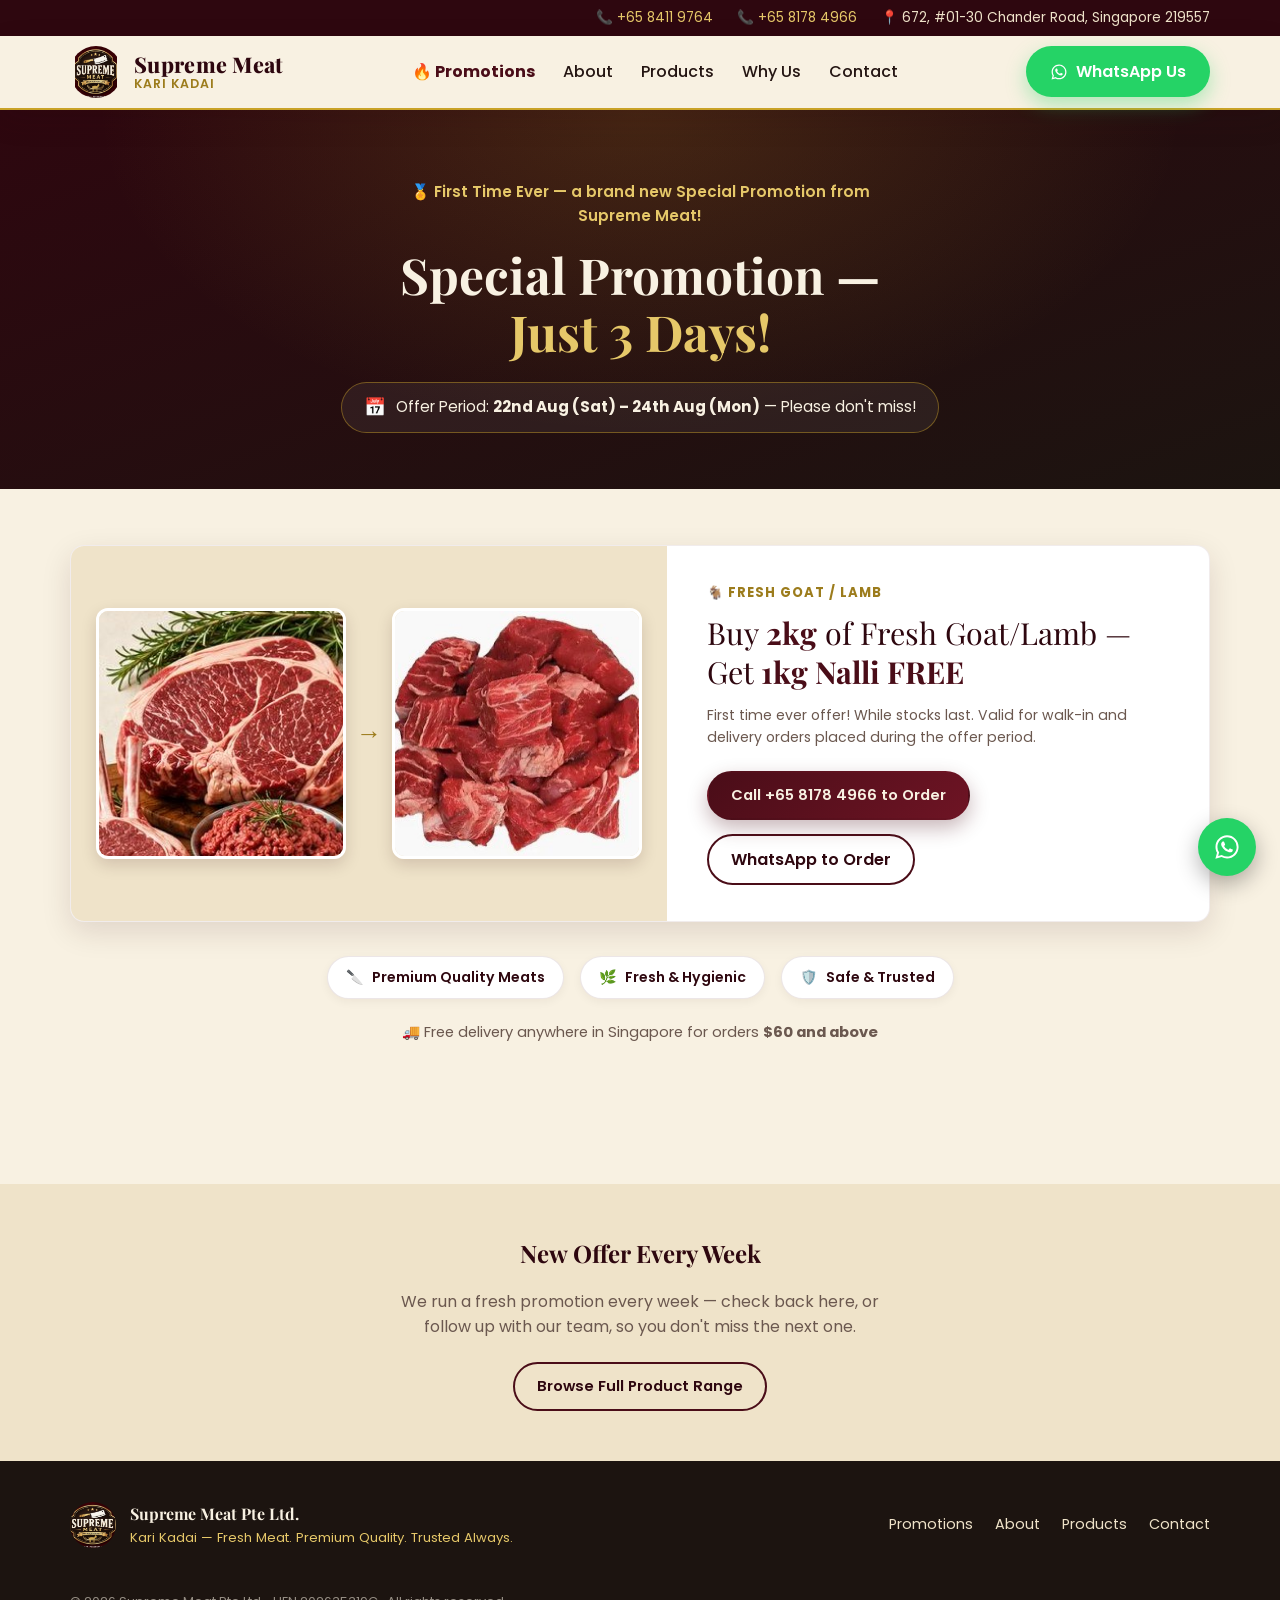
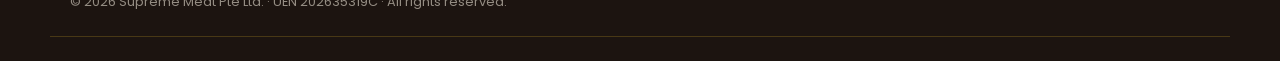
==== commit 45b98251: "Replace promotion: Special Promotion - Buy 2kg Goat/Lamb, Get 1kg Nalli Free Swap out the old "5 Day" ====
--- a/promotions.html
+++ b/promotions.html
@@ -55,11 +55,11 @@
      ============================================================ -->
 <section class="promo-hero">
   <div class="container promo-hero-inner">
-    <p class="promo-hero-eyebrow">Due to overwhelming response to our National Day offer, we're bringing it back!</p>
-    <h1 class="promo-hero-headline">Don't Miss —<br><span>5 Days Only Offer!</span></h1>
+    <p class="promo-hero-eyebrow">🏅 First Time Ever — a brand new Special Promotion from Supreme Meat!</p>
+    <h1 class="promo-hero-headline">Special Promotion —<br><span>Just 3 Days!</span></h1>
     <div class="promo-period">
       <span class="promo-period-icon">📅</span>
-      <span>Offer Period: <strong>18th Aug (Tue) – 22nd Aug (Sat)</strong></span>
+      <span>Offer Period: <strong>22nd Aug (Sat) – 24th Aug (Mon)</strong> — Please don't miss!</span>
     </div>
   </div>
 </section>
@@ -68,17 +68,17 @@
   <div class="container">
     <div class="promo-offer-card">
       <div class="promo-offer-media">
-        <img src="assets/images/products/goat-lamb-chops.jpg" alt="Fresh Mutton / Lamb">
+        <img src="assets/images/products/goat-lamb-chops.jpg" alt="Fresh Goat / Lamb">
         <span class="promo-offer-arrow">→</span>
-        <img src="assets/images/products/chicken-fresh.jpg" alt="Fresh Chicken">
+        <img src="assets/images/products/goat-lamb-bone.jpg" alt="Nalli">
       </div>
       <div class="promo-offer-copy">
-        <p class="promo-offer-kicker">🐐 Fresh Mutton / Lamb</p>
-        <p class="promo-offer-deal">Buy <strong>2kg</strong> — Get a <strong>Fresh Chicken FREE</strong></p>
-        <p class="promo-offer-note">While stocks last. Valid for walk-in and delivery orders placed during the offer period.</p>
+        <p class="promo-offer-kicker">🐐 Fresh Goat / Lamb</p>
+        <p class="promo-offer-deal">Buy <strong>2kg</strong> of Fresh Goat/Lamb — Get <strong>1kg Nalli FREE</strong></p>
+        <p class="promo-offer-note">First time ever offer! While stocks last. Valid for walk-in and delivery orders placed during the offer period.</p>
         <div class="promo-offer-actions">
           <a href="tel:+6581784966" class="btn btn-primary">Call +65 8178 4966 to Order</a>
-          <button type="button" class="btn btn-outline js-open-order-form" data-note="This week's 5-Days-Only offer (18–22 Aug): Buy 2kg Mutton/Lamb, get a Fresh Chicken FREE">WhatsApp to Order</button>
+          <button type="button" class="btn btn-outline js-open-order-form" data-note="Special Promotion (22-24 Aug): Buy 2kg Fresh Goat/Lamb, get 1kg Nalli FREE">WhatsApp to Order</button>
         </div>
       </div>
     </div>
@@ -125,6 +125,31 @@
   <svg viewBox="0 0 24 24" width="28" height="28" fill="currentColor"><path d="M12.04 2C6.58 2 2.13 6.45 2.13 11.91c0 1.75.46 3.45 1.32 4.95L2.05 22l5.25-1.38a9.87 9.87 0 0 0 4.74 1.21h.005c5.46 0 9.9-4.45 9.9-9.92 0-2.65-1.03-5.14-2.9-7.01A9.82 9.82 0 0 0 12.04 2zm0 18.15h-.004a8.2 8.2 0 0 1-4.19-1.15l-.3-.18-3.12.82.83-3.04-.2-.31a8.22 8.22 0 0 1-1.26-4.38c0-4.54 3.7-8.24 8.25-8.24 2.2 0 4.27.86 5.83 2.42a8.18 8.18 0 0 1 2.41 5.83c0 4.55-3.7 8.23-8.25 8.23zm4.52-6.16c-.25-.12-1.47-.72-1.7-.81-.23-.08-.39-.12-.56.13-.17.24-.64.8-.79.97-.14.16-.29.18-.54.06-.25-.12-1.04-.38-1.99-1.22-.73-.66-1.23-1.47-1.37-1.72-.14-.25-.02-.38.11-.5.11-.11.25-.29.37-.43.12-.15.16-.25.25-.41.08-.17.04-.31-.02-.43-.06-.12-.56-1.35-.77-1.85-.2-.48-.41-.42-.56-.43h-.48c-.17 0-.43.06-.66.31-.23.25-.86.84-.86 2.04 0 1.2.88 2.37 1 2.53.12.17 1.73 2.64 4.2 3.7.59.25 1.04.4 1.4.51.59.19 1.12.16 1.55.1.47-.07 1.47-.6 1.68-1.18.21-.58.21-1.08.14-1.18-.06-.11-.22-.17-.47-.29z"/></svg>
 </button>
 
+<div class="order-modal" id="whatsappChoiceModal" aria-hidden="true">
+  <div class="order-modal-backdrop" data-close-choice></div>
+  <div class="choice-modal-panel" role="dialog" aria-modal="true" aria-labelledby="choiceModalTitle">
+    <button type="button" class="order-modal-close" data-close-choice aria-label="Close">&times;</button>
+    <h3 id="choiceModalTitle">How Can We Help?</h3>
+    <p class="order-modal-sub">Choose an option to continue on WhatsApp.</p>
+    <div class="choice-options">
+      <button type="button" class="choice-option" id="choiceEnquiry">
+        <span class="choice-option-icon">💬</span>
+        <span class="choice-option-text">
+          <strong>General Enquiry</strong>
+          <small>Ask a question, check stock, opening hours...</small>
+        </span>
+      </button>
+      <button type="button" class="choice-option" id="choiceOrder">
+        <span class="choice-option-icon">🛒</span>
+        <span class="choice-option-text">
+          <strong>Place an Order</strong>
+          <small>Pick your items and quantities</small>
+        </span>
+      </button>
+    </div>
+  </div>
+</div>
+
 <div class="order-modal" id="orderModal" aria-hidden="true">
   <div class="order-modal-backdrop" data-close></div>
   <div class="order-modal-panel" role="dialog" aria-modal="true" aria-labelledby="orderModalTitle">
@@ -200,7 +225,7 @@
             <input type="number" class="item-qty" min="0.5" step="0.5" value="1" disabled aria-label="Quantity in kg">
           </div>
           <div class="order-item-row">
-            <label class="order-item-label"><input type="checkbox" class="item-check" value="Mutton Trips">Mutton Trips</label>
+            <label class="order-item-label"><input type="checkbox" class="item-check" value="Mutton Tripe (Kudal)">Mutton Tripe (Kudal)</label>
             <input type="number" class="item-qty" min="0.5" step="0.5" value="1" disabled aria-label="Quantity in kg">
           </div>
           <div class="order-item-row">
@@ -227,6 +252,22 @@
           </div>
           <div class="order-item-row">
             <label class="order-item-label"><input type="checkbox" class="item-check" value="Kampong Chicken">Kampong Chicken</label>
+            <input type="number" class="item-qty" min="0.5" step="0.5" value="1" disabled aria-label="Quantity in kg">
+          </div>
+          <div class="order-item-row">
+            <label class="order-item-label"><input type="checkbox" class="item-check" value="Chicken Breast Boneless">Chicken Breast Boneless</label>
+            <input type="number" class="item-qty" min="0.5" step="0.5" value="1" disabled aria-label="Quantity in kg">
+          </div>
+          <div class="order-item-row">
+            <label class="order-item-label"><input type="checkbox" class="item-check" value="Chicken Thigh Boneless">Chicken Thigh Boneless</label>
+            <input type="number" class="item-qty" min="0.5" step="0.5" value="1" disabled aria-label="Quantity in kg">
+          </div>
+          <div class="order-item-row">
+            <label class="order-item-label"><input type="checkbox" class="item-check" value="Chicken Wings">Chicken Wings</label>
+            <input type="number" class="item-qty" min="0.5" step="0.5" value="1" disabled aria-label="Quantity in kg">
+          </div>
+          <div class="order-item-row">
+            <label class="order-item-label"><input type="checkbox" class="item-check" value="Full Griller Chicken">Full Griller Chicken</label>
             <input type="number" class="item-qty" min="0.5" step="0.5" value="1" disabled aria-label="Quantity in kg">
           </div>
 
--- a/assets/css/style.css
+++ b/assets/css/style.css
@@ -81,6 +81,7 @@
   display: flex;
   align-items: center;
   gap: 12px;
+  flex-shrink: 0;
 }
 .brand-logo {
   width: 52px;
@@ -747,6 +748,52 @@
   margin: 0 0 16px;
 }
 .order-submit { width: 100%; justify-content: center; margin-top: 4px; }
+
+/* ---- WhatsApp choice modal ---- */
+.choice-modal-panel {
+  position: relative;
+  background: #fff;
+  border-radius: var(--radius);
+  box-shadow: 0 24px 60px rgba(20, 4, 8, .4);
+  width: 100%;
+  max-width: 400px;
+  padding: 32px 28px 28px;
+  transform: translateY(16px) scale(.98);
+  transition: transform .2s ease;
+}
+.order-modal.is-open .choice-modal-panel { transform: translateY(0) scale(1); }
+.choice-modal-panel h3 { font-size: 1.35rem; margin-bottom: 6px; padding-right: 26px; }
+.choice-options { display: flex; flex-direction: column; gap: 12px; margin-top: 22px; }
+.choice-option {
+  display: flex;
+  align-items: center;
+  gap: 14px;
+  width: 100%;
+  text-align: left;
+  background: var(--cream);
+  border: 1px solid rgba(74,13,24,.14);
+  border-radius: 12px;
+  padding: 14px 16px;
+  cursor: pointer;
+  transition: border-color .15s ease, background .15s ease, transform .15s ease;
+}
+.choice-option:hover {
+  border-color: var(--gold);
+  background: var(--cream-dark);
+  transform: translateY(-2px);
+}
+.choice-option-icon {
+  font-size: 1.6rem;
+  flex-shrink: 0;
+  width: 44px; height: 44px;
+  display: flex; align-items: center; justify-content: center;
+  background: #fff;
+  border-radius: 50%;
+  box-shadow: 0 2px 8px rgba(46,7,15,.08);
+}
+.choice-option-text { display: flex; flex-direction: column; gap: 2px; }
+.choice-option-text strong { color: var(--maroon-dark); font-size: .98rem; }
+.choice-option-text small { color: var(--text-muted); font-size: .8rem; }
 
 @media (max-width: 520px) {
   .order-modal-panel { padding: 26px 20px 22px; }
@@ -848,7 +895,7 @@
   .promo-offer-actions { justify-content: center; }
 }
 
-@media (max-width: 760px) {
+@media (max-width: 1024px) {
   .topbar-item--hide-sm { display: none; }
   .nav {
     position: absolute;
